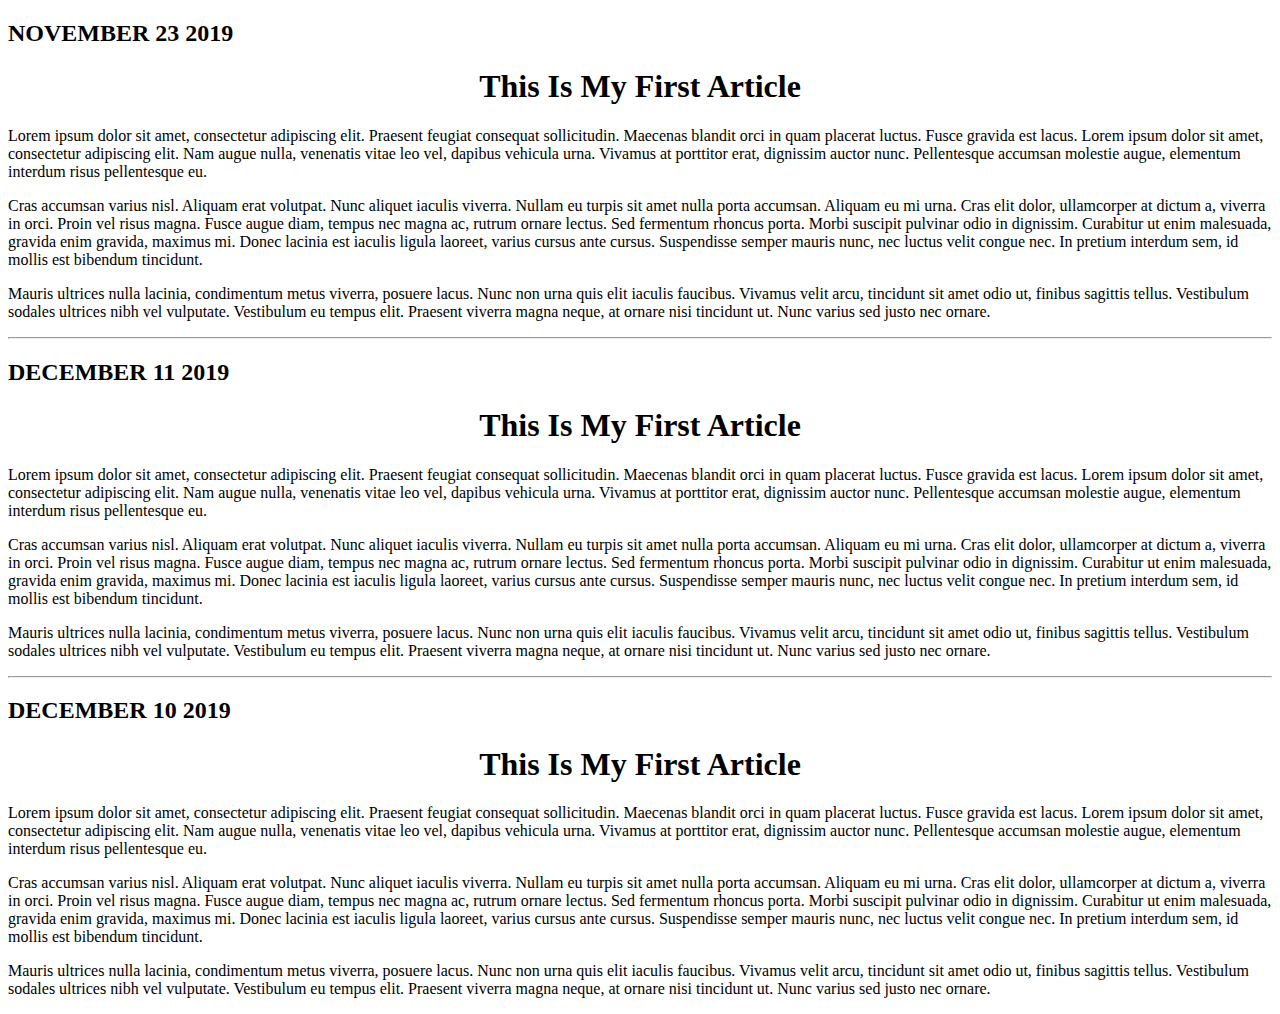
==== article.html @ 0c8d5d45 "article hw done" ====
<!DOCTYPE html>
<html>
    <head>
        <link rel="stylesheet" href="style.css">
        <link href="https://fonts.googleapis.com/css?family=Lato|Noto+Sans+HK|Roboto:400,700&display=swap" rel="stylesheet">
    </head>
    <body>
        <div>
            <h2>NOVEMBER 23 2019</h2>
            <h1>This Is My First Article</h1>
            <div id="left-border">
                <p>Lorem ipsum dolor sit amet, consectetur adipiscing elit. Praesent feugiat consequat sollicitudin. Maecenas blandit orci in quam placerat luctus. Fusce gravida est lacus. Lorem ipsum dolor sit amet, consectetur adipiscing elit. Nam augue nulla, venenatis vitae leo vel, dapibus vehicula urna. Vivamus at porttitor erat, dignissim auctor nunc. Pellentesque accumsan molestie augue, elementum interdum risus pellentesque eu.</p>
            </div>
            <p>Cras accumsan varius nisl. Aliquam erat volutpat. Nunc aliquet iaculis viverra. Nullam eu turpis sit amet nulla porta accumsan. Aliquam eu mi urna. Cras elit dolor, ullamcorper at dictum a, viverra in orci. Proin vel risus magna. Fusce augue diam, tempus nec magna ac, rutrum ornare lectus. Sed fermentum rhoncus porta. Morbi suscipit pulvinar odio in dignissim. Curabitur ut enim malesuada, gravida enim gravida, maximus mi. Donec lacinia est iaculis ligula laoreet, varius cursus ante cursus. Suspendisse semper mauris nunc, nec luctus velit congue nec. In pretium interdum sem, id mollis est bibendum tincidunt.</p>
            <p>Mauris ultrices nulla lacinia, condimentum metus viverra, posuere lacus. Nunc non urna quis elit iaculis faucibus. Vivamus velit arcu, tincidunt sit amet odio ut, finibus sagittis tellus. Vestibulum sodales ultrices nibh vel vulputate. Vestibulum eu tempus elit. Praesent viverra magna neque, at ornare nisi tincidunt ut. Nunc varius sed justo nec ornare. </p>
        </div>
        <hr>
        <div>
            <h2>DECEMBER 11 2019</h2>
            <h1>This Is My First Article</h1>
            <div id="left-border">
                <p>Lorem ipsum dolor sit amet, consectetur adipiscing elit. Praesent feugiat consequat sollicitudin. Maecenas blandit orci in quam placerat luctus. Fusce gravida est lacus. Lorem ipsum dolor sit amet, consectetur adipiscing elit. Nam augue nulla, venenatis vitae leo vel, dapibus vehicula urna. Vivamus at porttitor erat, dignissim auctor nunc. Pellentesque accumsan molestie augue, elementum interdum risus pellentesque eu.</p>
            </div>
            <p>Cras accumsan varius nisl. Aliquam erat volutpat. Nunc aliquet iaculis viverra. Nullam eu turpis sit amet nulla porta accumsan. Aliquam eu mi urna. Cras elit dolor, ullamcorper at dictum a, viverra in orci. Proin vel risus magna. Fusce augue diam, tempus nec magna ac, rutrum ornare lectus. Sed fermentum rhoncus porta. Morbi suscipit pulvinar odio in dignissim. Curabitur ut enim malesuada, gravida enim gravida, maximus mi. Donec lacinia est iaculis ligula laoreet, varius cursus ante cursus. Suspendisse semper mauris nunc, nec luctus velit congue nec. In pretium interdum sem, id mollis est bibendum tincidunt.</p>
            <p>Mauris ultrices nulla lacinia, condimentum metus viverra, posuere lacus. Nunc non urna quis elit iaculis faucibus. Vivamus velit arcu, tincidunt sit amet odio ut, finibus sagittis tellus. Vestibulum sodales ultrices nibh vel vulputate. Vestibulum eu tempus elit. Praesent viverra magna neque, at ornare nisi tincidunt ut. Nunc varius sed justo nec ornare. </p>
        </div>
        <hr>
        <div>
            <h2>DECEMBER 10 2019</h2>
            <h1>This Is My First Article</h1>
            <div id="left-border">
                <p>Lorem ipsum dolor sit amet, consectetur adipiscing elit. Praesent feugiat consequat sollicitudin. Maecenas blandit orci in quam placerat luctus. Fusce gravida est lacus. Lorem ipsum dolor sit amet, consectetur adipiscing elit. Nam augue nulla, venenatis vitae leo vel, dapibus vehicula urna. Vivamus at porttitor erat, dignissim auctor nunc. Pellentesque accumsan molestie augue, elementum interdum risus pellentesque eu.</p>
            </div>
            <p>Cras accumsan varius nisl. Aliquam erat volutpat. Nunc aliquet iaculis viverra. Nullam eu turpis sit amet nulla porta accumsan. Aliquam eu mi urna. Cras elit dolor, ullamcorper at dictum a, viverra in orci. Proin vel risus magna. Fusce augue diam, tempus nec magna ac, rutrum ornare lectus. Sed fermentum rhoncus porta. Morbi suscipit pulvinar odio in dignissim. Curabitur ut enim malesuada, gravida enim gravida, maximus mi. Donec lacinia est iaculis ligula laoreet, varius cursus ante cursus. Suspendisse semper mauris nunc, nec luctus velit congue nec. In pretium interdum sem, id mollis est bibendum tincidunt.</p>
            <p>Mauris ultrices nulla lacinia, condimentum metus viverra, posuere lacus. Nunc non urna quis elit iaculis faucibus. Vivamus velit arcu, tincidunt sit amet odio ut, finibus sagittis tellus. Vestibulum sodales ultrices nibh vel vulputate. Vestibulum eu tempus elit. Praesent viverra magna neque, at ornare nisi tincidunt ut. Nunc varius sed justo nec ornare. </p>
        </div>
    </body>
</html>
---- style.css ----
h1 {
    text-align: center;
}

td {
    text-align: center;
    font-size: 32px;
    width: 100px;
    height: 100px;
}

td:hover {
    background: red;
}

table {
    margin: 5px auto;
}

.yatay {
    border-left: 2px solid black;
    border-right: 2px solid black;
}

.dikey {
    border-top: 2px solid black;
    border-bottom: 2px solid black;
}
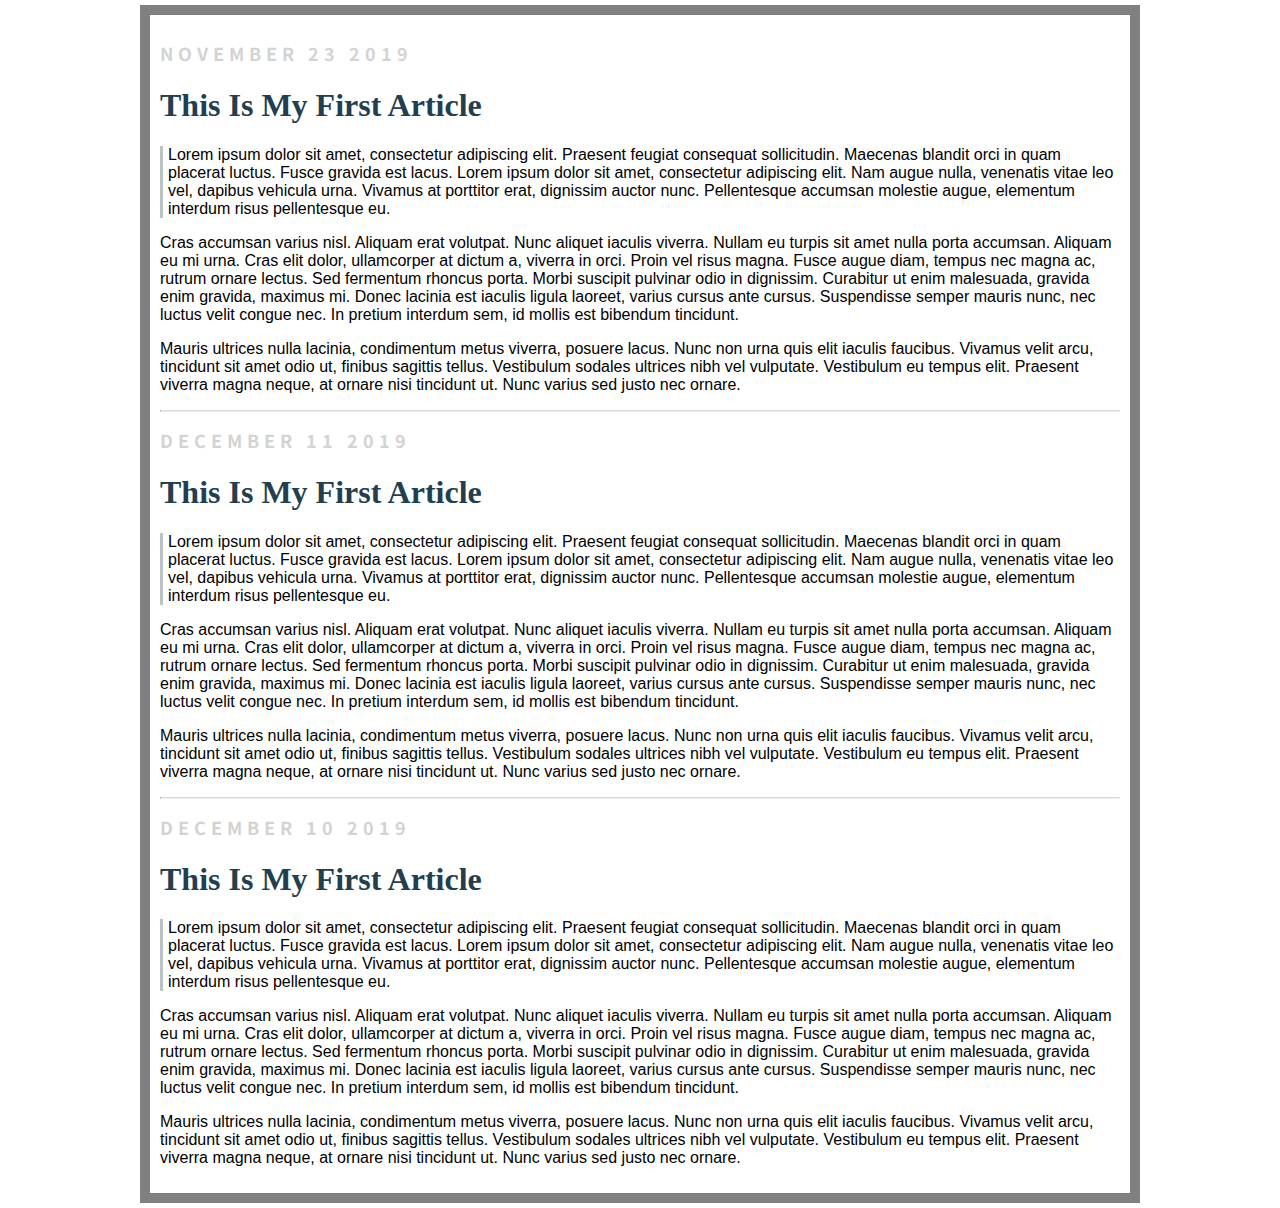
==== commit 5c5dcd14: "article hw done" ====
--- a/article.html
+++ b/article.html
@@ -1,7 +1,7 @@
 <!DOCTYPE html>
 <html>
     <head>
-        <link rel="stylesheet" href="style.css">
+        <link rel="stylesheet" href="article.css">
         <link href="https://fonts.googleapis.com/css?family=Lato|Noto+Sans+HK|Roboto:400,700&display=swap" rel="stylesheet">
     </head>
     <body>
--- a/article.css
+++ b/article.css
@@ -0,0 +1,33 @@
+body {
+    margin:  5px auto;
+    width: 960px;
+    padding: 10px;
+    border: solid 10px gray;
+}
+
+h2 {
+    font-size: 18px;
+    color: lightgray;
+    font-family: 'Noto Sans HK';
+    letter-spacing: 5px;
+}
+
+h1 {
+    font-family:'Times New Roman', Times, serif;
+    color: rgb(34, 63, 79);
+}
+
+#left-border {
+    border-left: 3px solid rgb(187, 195, 199);
+    padding-left: 5px;
+}
+
+hr {
+    border-top: solid 1px rgba(207, 194, 194, 0.651)
+}
+
+
+p {
+    font-family: 'Arial';
+}
+
